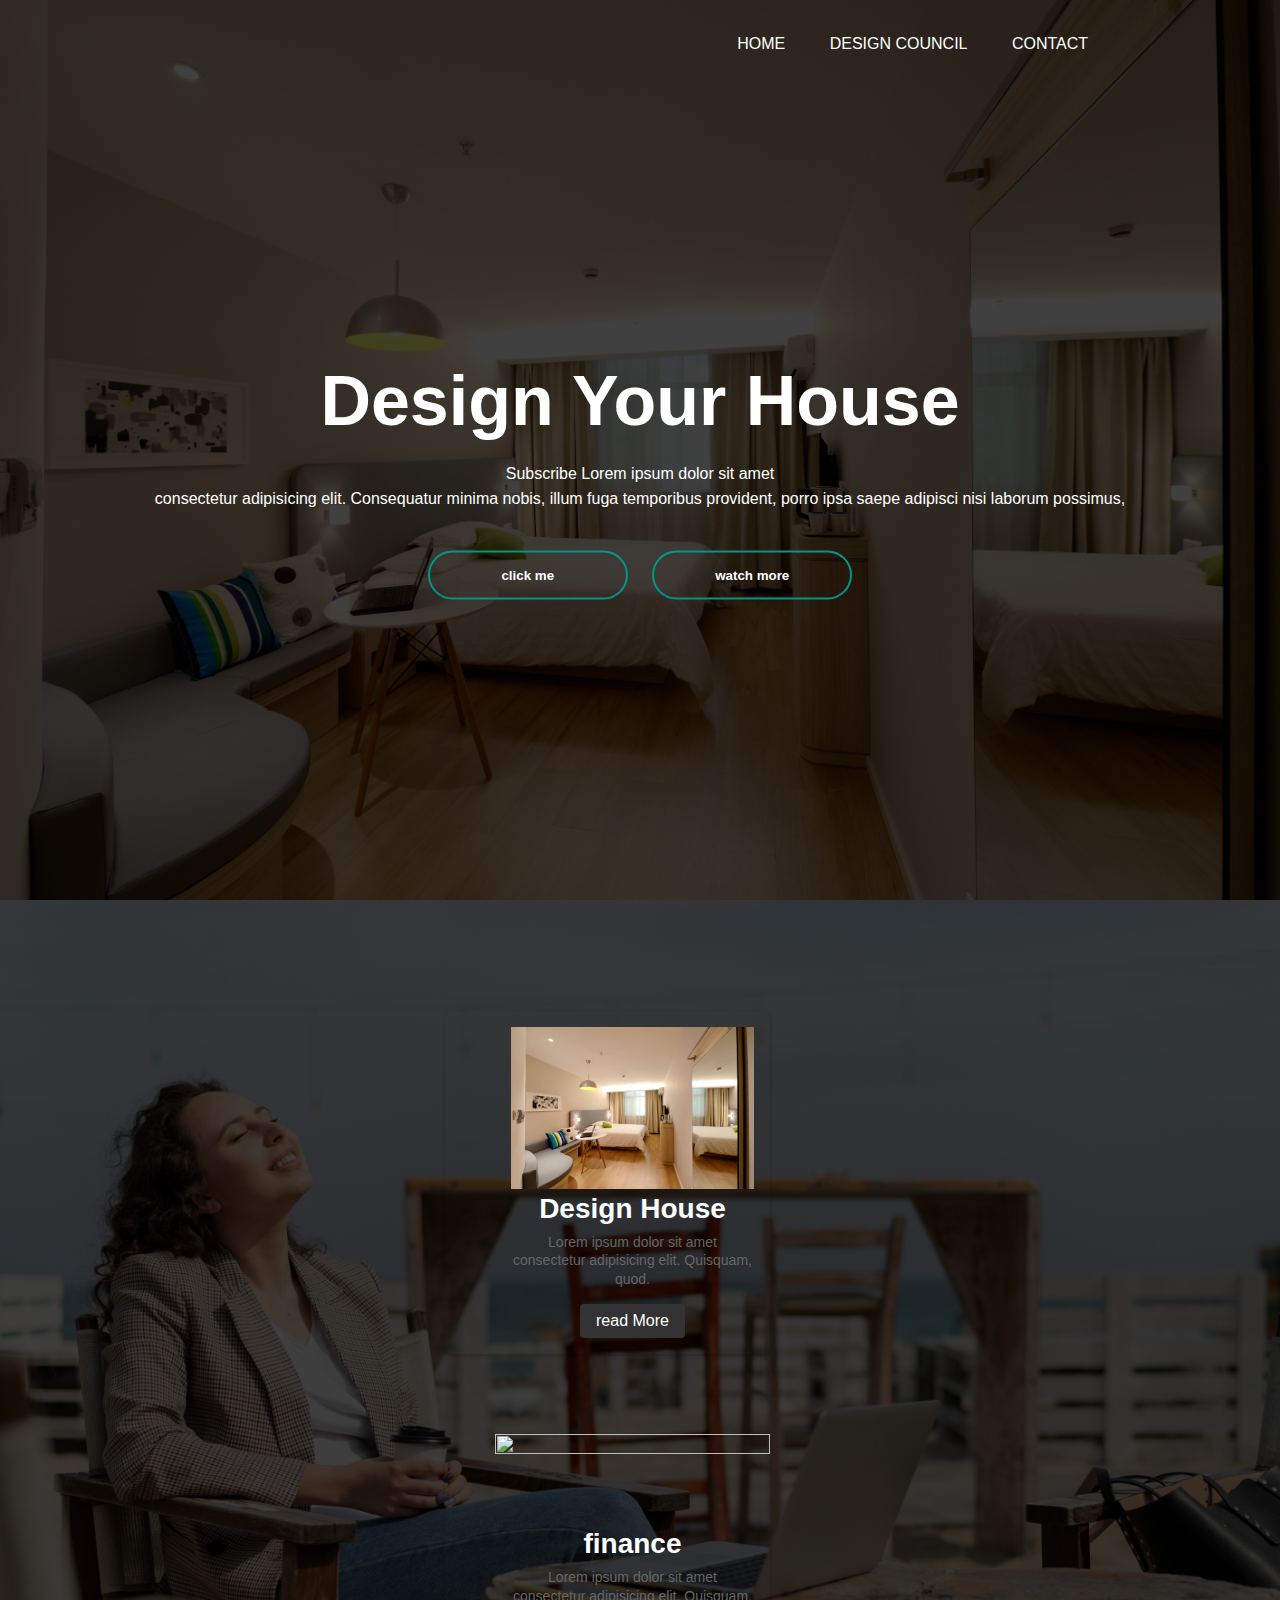
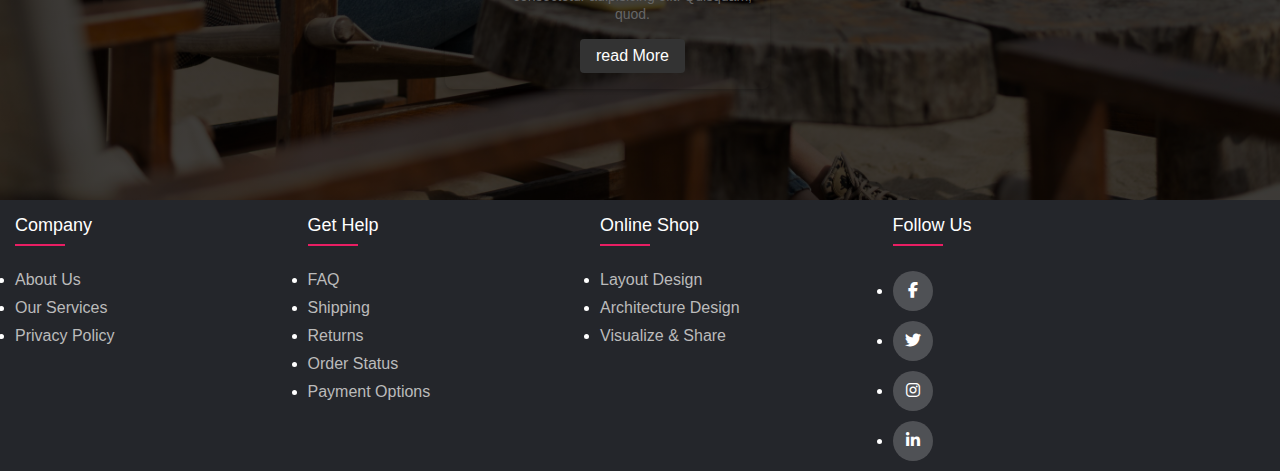
==== simplewebsite/index.html @ 9b9a0cc8 "git commit-m "save-1"" ====
<!DOCTYPE html>
<html lang="en">
<head>
    <meta charset="UTF-8">
    <meta name="viewport" content="width=device-width, initial-scale=1.0">
    <title>I create first webpage</title>
    <link rel="stylesheet" href="style.css">
    <link rel="stylesheet" href="https://cdnjs.cloudflare.com/ajax/libs/font-awesome/4.7.0/css/font-awesome.min.css">
    <link rel="stylesheet" href="https://cdnjs.cloudflare.com/ajax/libs/font-awesome/6.5.1/css/all.min.css">
</head>
    <body>
    <main id="task">
    <div class="title">
        <div class="navbar">
            
            <!-- <nav>
                <a href="index.html"><img src="assets\img\bg.png" ></a> -->
           <!-- <div class="nav-links"> -->
            <nav>
            <div class="nav">
                
                    <i class="fa fa-bars" id="icons"></i>
                
               <div class="navi">
                    <li ><a href="#">Home</a></li>
                    <li><a href="design.html">Design Council</a></li>
                    <li><a href="contact.html">Contact</a></li>
                </div>
            </div>
        </nav>
            </div>
        </div>
        <div class="content">
            <h1>Design Your House</h1>
            <p>Subscribe Lorem ipsum dolor sit amet <br>consectetur adipisicing elit. Consequatur minima nobis, 
                illum fuga temporibus provident, porro ipsa saepe adipisci nisi laborum possimus, 
                </p>
                <div>
                    <button type="button" >click me</button>
                    <button type="button">watch more</button>
                </div>
    </div>
    <div class="middle">
    <div class="card-container">
        <div class="card">
            <div class="card-content">
                <img src="assets/img/bg.jpg " height="120" width="280">
             
                    <h3>Design House</h3>
                    <p>Lorem ipsum dolor sit amet consectetur adipisicing elit. Quisquam, quod.</p>
                    <a href="" class="btn"> read More</a>
            </div>
            </div>
            <div class="card">
                <img src="assets/img/bg2.jpg " width="280" height="80">
                <div class="card-content">
                    <h3>finance</h3>
                    <p>Lorem ipsum dolor sit amet consectetur adipisicing elit. Quisquam, quod.</p>
                    <a href="" class="btn"> read More</a>
            </div>
        </div>
    </div>
</div>
   
    <footer class="footer">
        <div class="container">
            <div class="row">
                <div class="footer-col">
                    <h4>company</h4>
                    <div class="foot">
                        <li><a href="#">about us</a></li>
                        <li><a href="#">our services</a></li>
                        <li><a href="#">privacy policy</a></li>
                       
                    </div>
                    </div>
                    <div class="footer-col">
                        <h4>get help</h4>
                        <div class="foot">
                            <li><a href="#">FAQ</a></li>
                            <li><a href="#">shipping</a></li>
                            <li><a href="#">returns</a></li>
                            <li><a href="#">order status</a></li>
                            <li><a href="#">payment options</a></li>
                        </div>
                        </div>
                        <div class="footer-col">
                            <h4>online shop</h4>
                            <div class="foot">
                                <li><a href="#">Layout design</a></li>
                                <li><a href="#">Architecture design</a></li>
                                <li><a href="#">Visualize & share</a></li>
                             
                            </div>
                            </div>
                            <div class="footer-col">
                                <h4>follow us</h4>
                               <div class="social-links">

                               <li><a href="#"><i class="fab fa-facebook-f"></i></a></li>
                                <li><a href="#"><i class="fab fa-twitter"></i></a></li>
                                <li><a href="#"><i class="fab fa-instagram"></i></a></li>
                                <li><a href="#"><i class="fab fa-linkedin-in"></i></a></li>
                                </div>
                                </div>
                </div>

            </div>
        </footer>
        
</main>
 
</body>
</html>
---- simplewebsite/style.css ----
*{
    margin:0;
    padding:0;
    box-sizing: border-box;
    font-family: sans-serif;
    color: #fff;
}

.title{
    width:100%;
    height: 100vh;
    background-image: linear-gradient(rgba(0,0,0,0.75),rgba(0,0,0,0.75)),url("assets/img/bg.jpg");
    background-size: cover;
    background-position: center;
}

.navbar{
    width:85%;
    margin:auto;
    padding:35px;
    display: flex;
    align-items: center;
    justify-content: space-between;
}
a{
    text-decoration: none;
}
.navi{
    right:50%;
}
.logo{
    font-size: 32px;
    font-weight: 700;

}
.navbar .navi li {
    display:inline-block;
    margin:0 20px;
    position: relative;
    left:150%;
    text-align:#d82c2c;
}
.navbar .navi li a{
    text-transform: uppercase;
}
.navbar.navi li ::after{
    content: "";
    width: 0;
    height: 3px;
   position: absolute;
   background: #009688;
   left: 0;
   bottom: -10px;
   transition: 0.5s;
}
.navbar .navi li:hover ::after{
    width:100%;
}
.content{
    width:100%;
    position: absolute;
    top:50%;
    transform: translateY(-50%);
    text-align: center;
}
.content h1{
    font-size: 70px;
    margin-top: 80px;
}
.content p{
    font-weight: 100;
    line-height: 25px;
    margin :20px auto;
}
button{
    width:200px;
    padding: 15px 0;
    text-align: center;
    margin:20px 10px;
    border: 2px solid #009688;
    border-radius: 25px;
    background: transparent;
    color: #fff;
    font-weight: 700;
    cursor: pointer;
}

#icons{
 font-size:30px ;
 color:#d82c2c;
 float:right ;
 line-height: 40px;
 margin-right: 5px;
 cursor: pointer;
 display: none; 
}

.nav{
    text-align: right;
    color: #d82c2c;
}

.container{
    max-width: 1170px;
    box-sizing: border-box;
    
}
.middle{
   width: 100%;
   min-height: 100vh;
    background-image: linear-gradient(rgba(0,0,0,0.75),rgba(0,0,0,0.75)),url("assets/img/bg1.jpg");
    background-size: cover;
    align-items: center;
    display:flex;
    justify-content: center;
    padding: 0px 90px;

}

.card-container{
    display:block;
    justify-content: center;
   text-align: center;
    flex-basis: 50%;
}
.card{
    width:325px;
    padding-left: 50px;
    background-color: linear-gradient(rgba(255, 0, 55));
    border-radius: 8px;
    box-shadow: 0px 2px 4px rgba(0,0,0,0.2);
    margin:80px;

}
.card img{
    width: 100%;
    height:auto;

}
.card-content{
    padding: 16px;
}
.card-content h3{
    font-size: 28px;
    font-weight: 700;
    margin-bottom: 8px;
}
.card-content  p{
    color:#666;
    font-size: 14px;
    line-height: 1.3;
}
.card-content  .btn{
   display: inline-block;
   padding: 8px 16px;
   background-color:#333 ;
   text-decoration: none;
   border-radius: 4px;
   margin-top: 16px;
    color: #fff;
}
.foot{
    color:#6c1ee9;
    padding: 8 0px;
}
.row{
    display: flex;
    flex-wrap: wrap;
}

    .footer{
    background-color: #24262b;
    padding-top:15px ;
}
.footer-col {
    width:25%;
    padding:0 15px;
}
.footer-col h4{
    font-size: 18px;
    color:#ffffff;
    text-transform: capitalize;
    margin-bottom: 35px;
    font-weight: 500;
    position: relative  ;
}
.footer-col h4::before{
    content:'';
    position:absolute;
    left:0;
    bottom:-10px;
    background-color: #e91e63;
    height: 2px;
    box-sizing: border-box;
    width:50px;
}

.footer-col .foot li a{
    font-size: 16px;
    text-transform: capitalize;
    color: #ffffff;
    text-decoration: none;
    font-weight:300;
    color:rgb(51, 153, 114);
    display: block;
    transition:all 0.3s ease;
}
.footer-col .foot li a:not(last-child){
    margin-bottom:10px;
}
.footer-col .foot li a{
    font-size:16px;
    text-transform: capitalize;
    font-weight: 300;
    color:#bbbbbb;
    display: block;
    transition: all 0.3a ease;

}
.footer-col .foot li a:hover{
    color:#ffffff;
    padding-left: 10px;
}
.footer-col .social-links a{
    display:inline-block;
    height: 40px;
    width:40px;
    background-color: rgba(255,255,255,0.2);
    margin:0 10px 10px 0;
    border-radius:50%;
   text-align: center;
    line-height: 40px;
    color:#bbbbbb;
    transition: all 0.5s ease;
        
}

@media screen and (max-width:720px){
    .navbar{
        width: 100%;
    }
    .navi{
        position: fixed;
        top: 80px;
        left: -100%;
        width: 100%;
        height: 100vh;
        background: rgba(0,0,0,0.75);
        transition: all.5s;
        text-align: center;
    }
    .navbar .navi li {
        display:inline-block;
        margin:0 20px;
        position: relative;
        left:150%;
        text-align:#d82c2c;
        margin: 50px 0;
        line-height: 30px;
    }

  nav .navi li a{
    font-size:18px;

  }
}
@media screen and (max-width:858px){
 
    .navi{
        position: fixed;
        top: 80px;
        left: -100%;
        width: 100%;
        height: 100vh;
        background: rgba(0,0,0,0.75);
        transition: all.5s;
        text-align: center;
    }
    nav .navi li{
        display: block;
        margin: 50px 0;
        line-height: 30px;

    }
    nav .navi li a{
        font-size: 20px;
    }
    #icons{
        display: block;
    }
    a:hover{
        background-color: purple;
        color:brown;
    } 
     #icons:checked ~ navi{
        left: 0;
    } }

   @media (max-width: 767px) {
   .footer-col{
    width: 50px;
    margin-bottom:30px;
   }
   
}
@media (max-width: 767px) {
    .middle img{  
        width:100px;
        height:50px;
       }
       .cards {
        flex-direction: column ;
       }
    
}
   @media (max-width: 564px) {
    .footer-col{
     width: 100px;
    }
   
    }
    @media (max-width: 564px) {
  .middle img{
    width:100px;
    height:50px;
   }
   .cards {
    flex-direction: column ;
   }
}
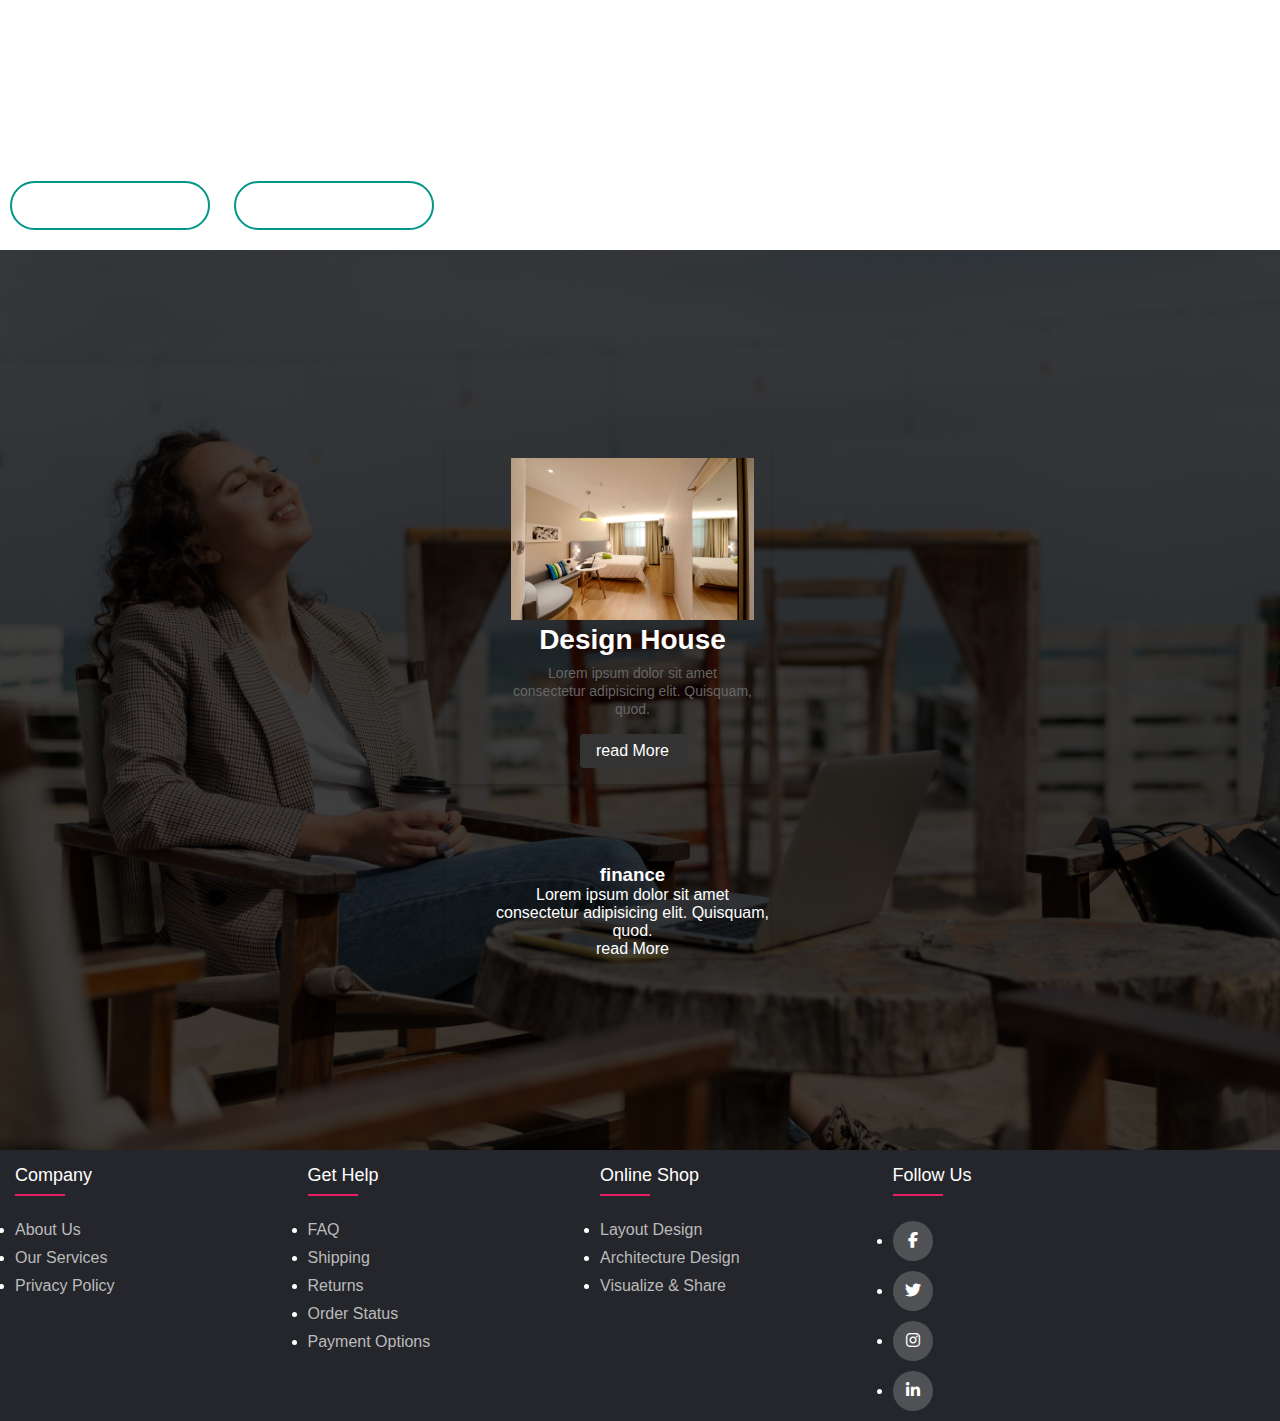
==== commit 2ab50108: "hii" ====
--- a/simplewebsite/index.html
+++ b/simplewebsite/index.html
@@ -10,7 +10,7 @@
 </head>
     <body>
     <main id="task">
-    <div class="title">
+    
         <div class="navbar">
             
             <!-- <nav>
@@ -30,7 +30,7 @@
         </nav>
             </div>
         </div>
-        <div class="content">
+        
             <h1>Design Your House</h1>
             <p>Subscribe Lorem ipsum dolor sit amet <br>consectetur adipisicing elit. Consequatur minima nobis, 
                 illum fuga temporibus provident, porro ipsa saepe adipisci nisi laborum possimus, 
@@ -52,8 +52,7 @@
             </div>
             </div>
             <div class="card">
-                <img src="assets/img/bg2.jpg " width="280" height="80">
-                <div class="card-content">
+                
                     <h3>finance</h3>
                     <p>Lorem ipsum dolor sit amet consectetur adipisicing elit. Quisquam, quod.</p>
                     <a href="" class="btn"> read More</a>
